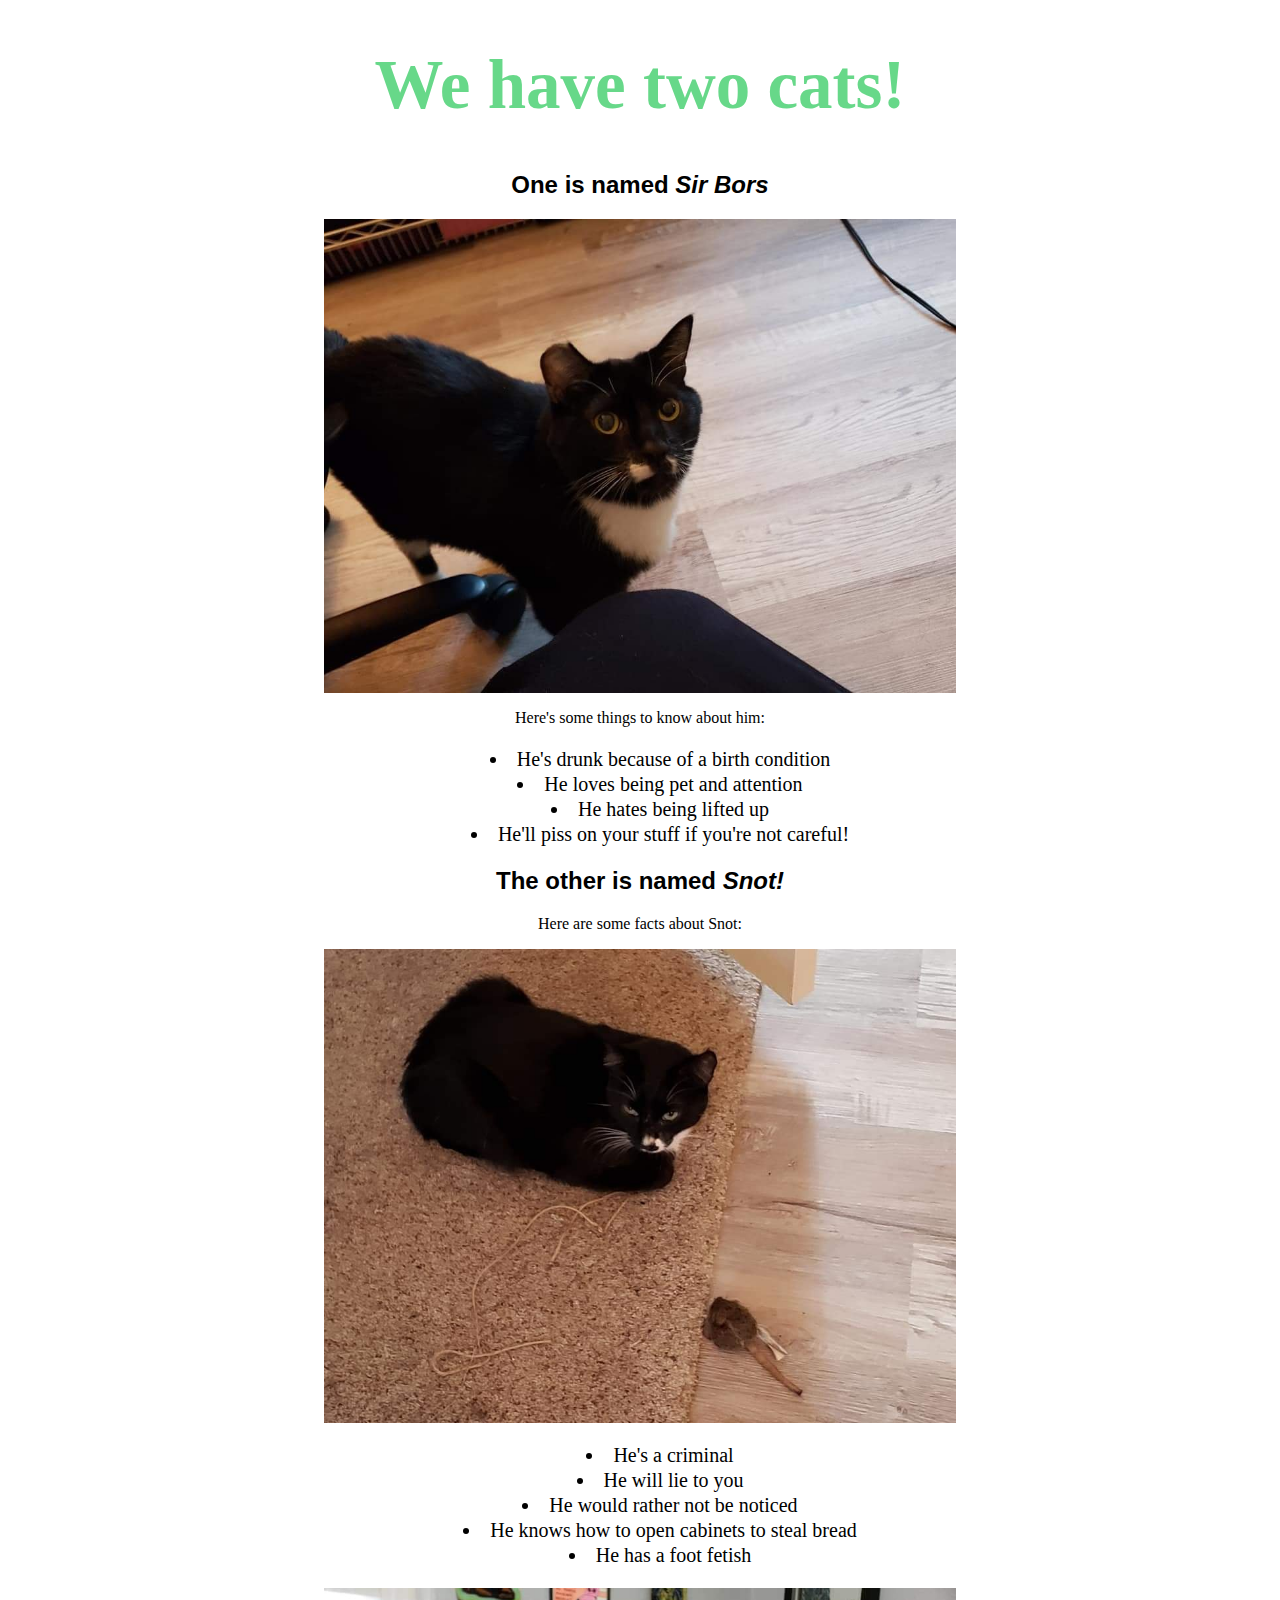
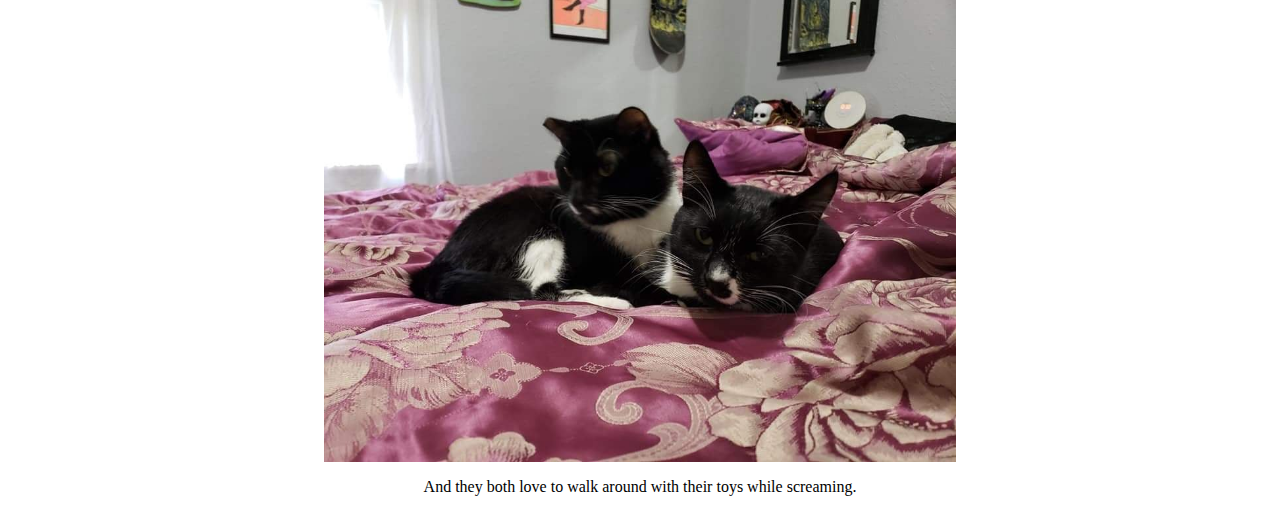
==== index.html @ 242d2d27 "rename catfacts.html to index.html" ====
<!DOCTYPE html>
<html lang="en-US">
<head>
  <link href="css/styles.css" rel="stylesheet" type="text/css">
  <title>Two cats facts</title>
</head>
<body>
  <h1>We have two cats!</h1>
  <h2>One is named <em>Sir Bors</em></h2>
  <img src="img/sir-bors.jpg" alt="A photo of this gentleman." class="center">
  <p>Here's some things to know about him:</p>
  <ul>
    <li>He's drunk because of a birth condition</li>
    <li>He loves being pet and attention</li>
    <li>He hates being lifted up</li>
    <li>He'll piss on your stuff if you're not careful!</li>
  </ul>
  <h2>The other is named <em>Snot!</em></h2>
  <p>Here are some facts about Snot:</p>
  <img src="img/snot.jpg" alt="A photo of this criminal." class="center">
  <ul>
    <li>He's a criminal</li>
    <li>He will lie to you</li>
    <li>He would rather not be noticed</li>
    <li>He knows how to open cabinets to steal bread</li>
    <li>He has a foot fetish</li>
  </ul>
  <img src="img/both-kitties.jpg" alt="A photo of two handsome bois." class="center">
  <p>And they both love to walk around with their toys while screaming.</p>
</body>
</html>
---- css/styles.css ----
h1 {
  text-align: center;
  font-size: 69px;
  color: rgba(0, 190, 57, 0.596);
}

h2 {
  font-family: sans-serif;
  text-align: center;
}

ul {
  font-size: 20px;
  line-height: 25px;
  text-align: center;
  list-style-position: inside;
}

p {
  text-align: center;
}

.center {
  display: block;
  margin-left: auto;
  margin-right: auto;
  width: 50%;
}
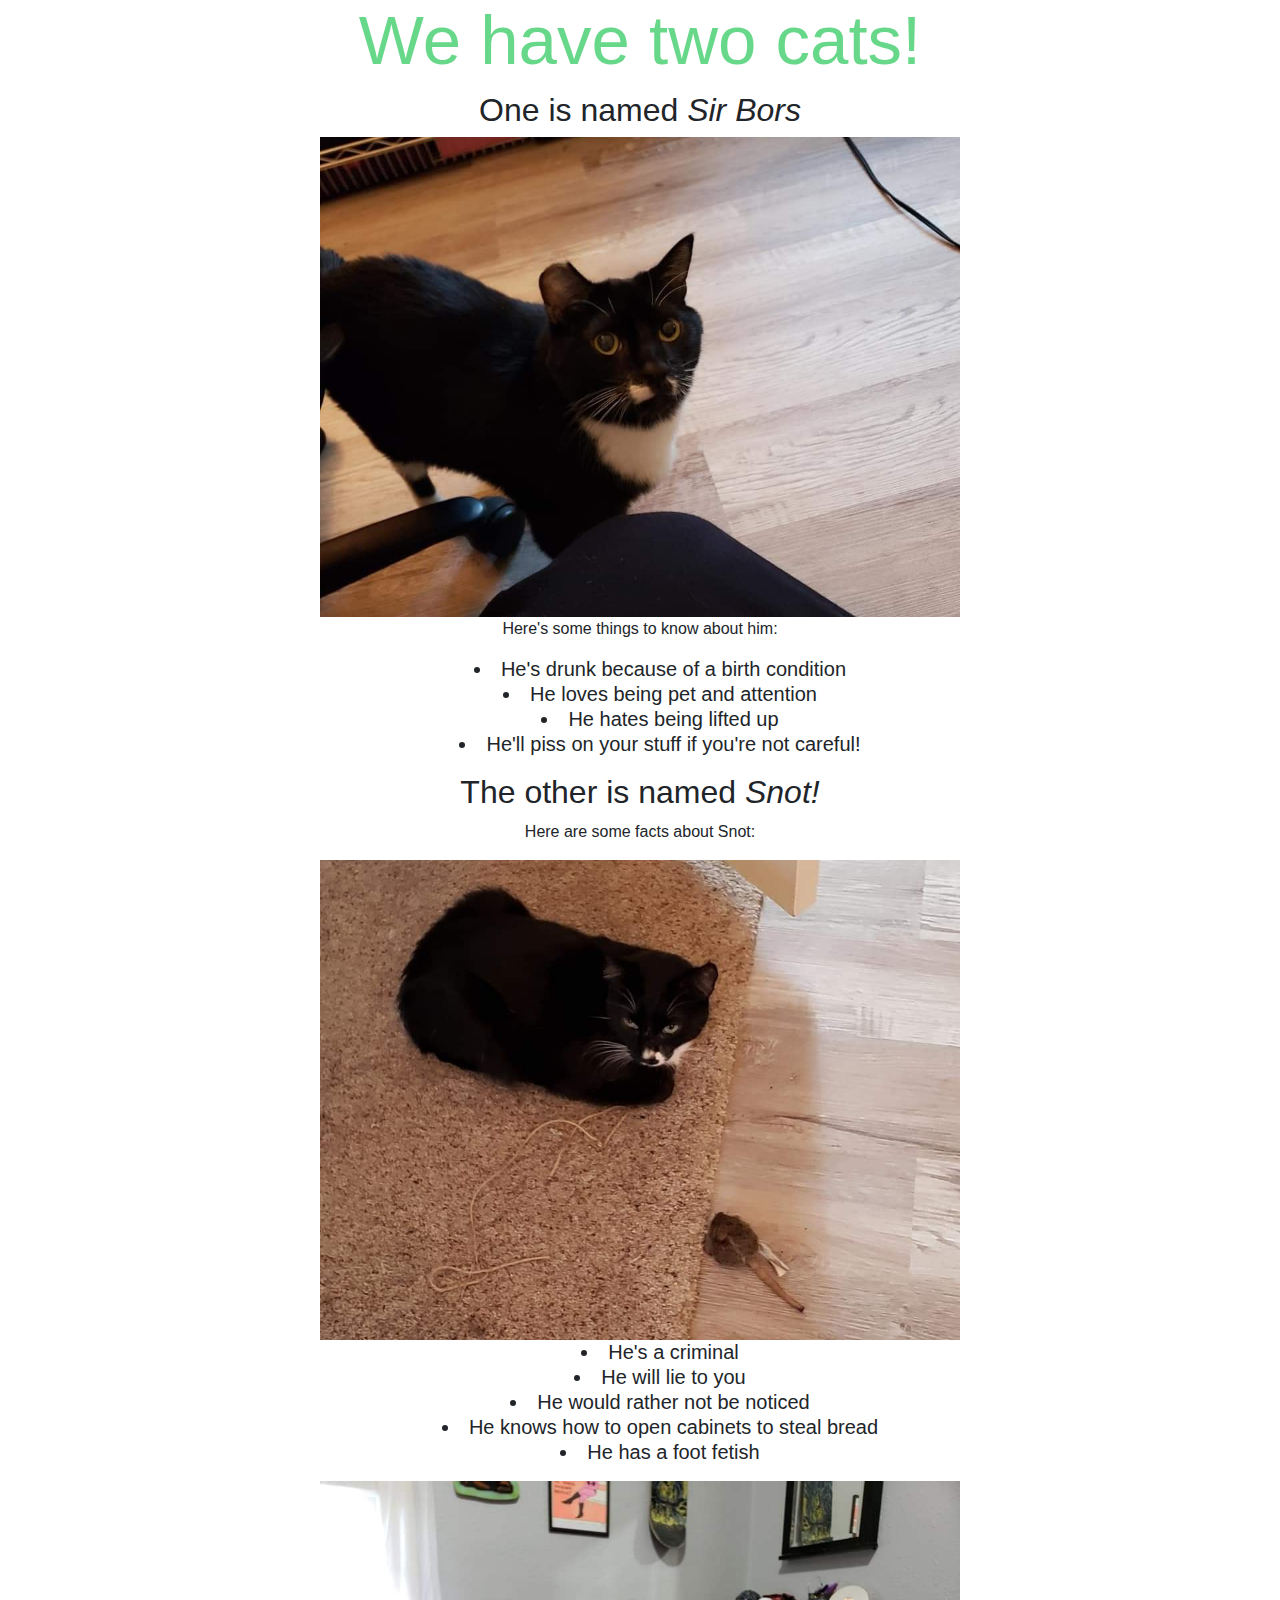
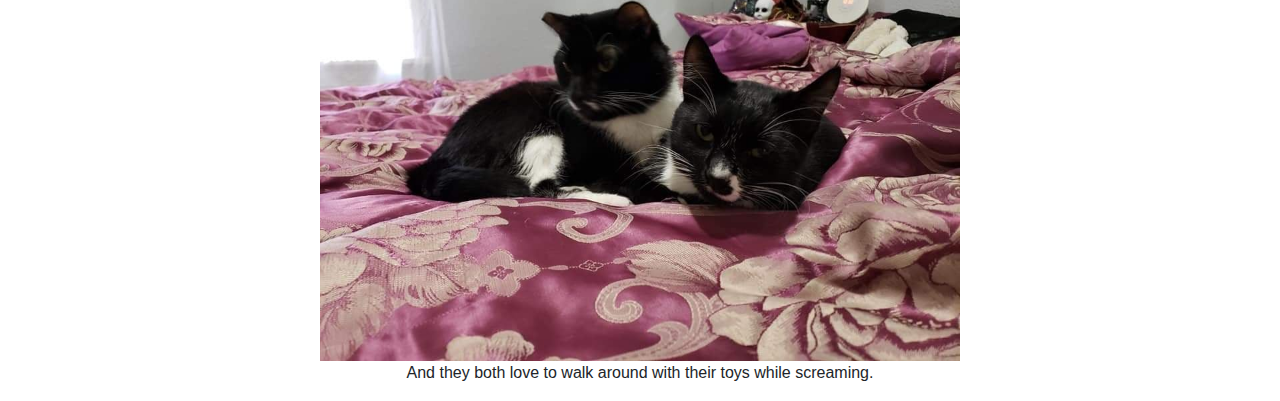
==== commit 31666fff: "add jquery and bootstrap" ====
--- a/index.html
+++ b/index.html
@@ -1,7 +1,10 @@
 <!DOCTYPE html>
 <html lang="en-US">
 <head>
+  <link href="css/bootstrap.css" rel="stylesheet" type="text/css">
   <link href="css/styles.css" rel="stylesheet" type="text/css">
+  <script src="js/jquery-3.6.0.js"></script>
+  <script src="js/scripts.js"></script>
   <title>Two cats facts</title>
 </head>
 <body>
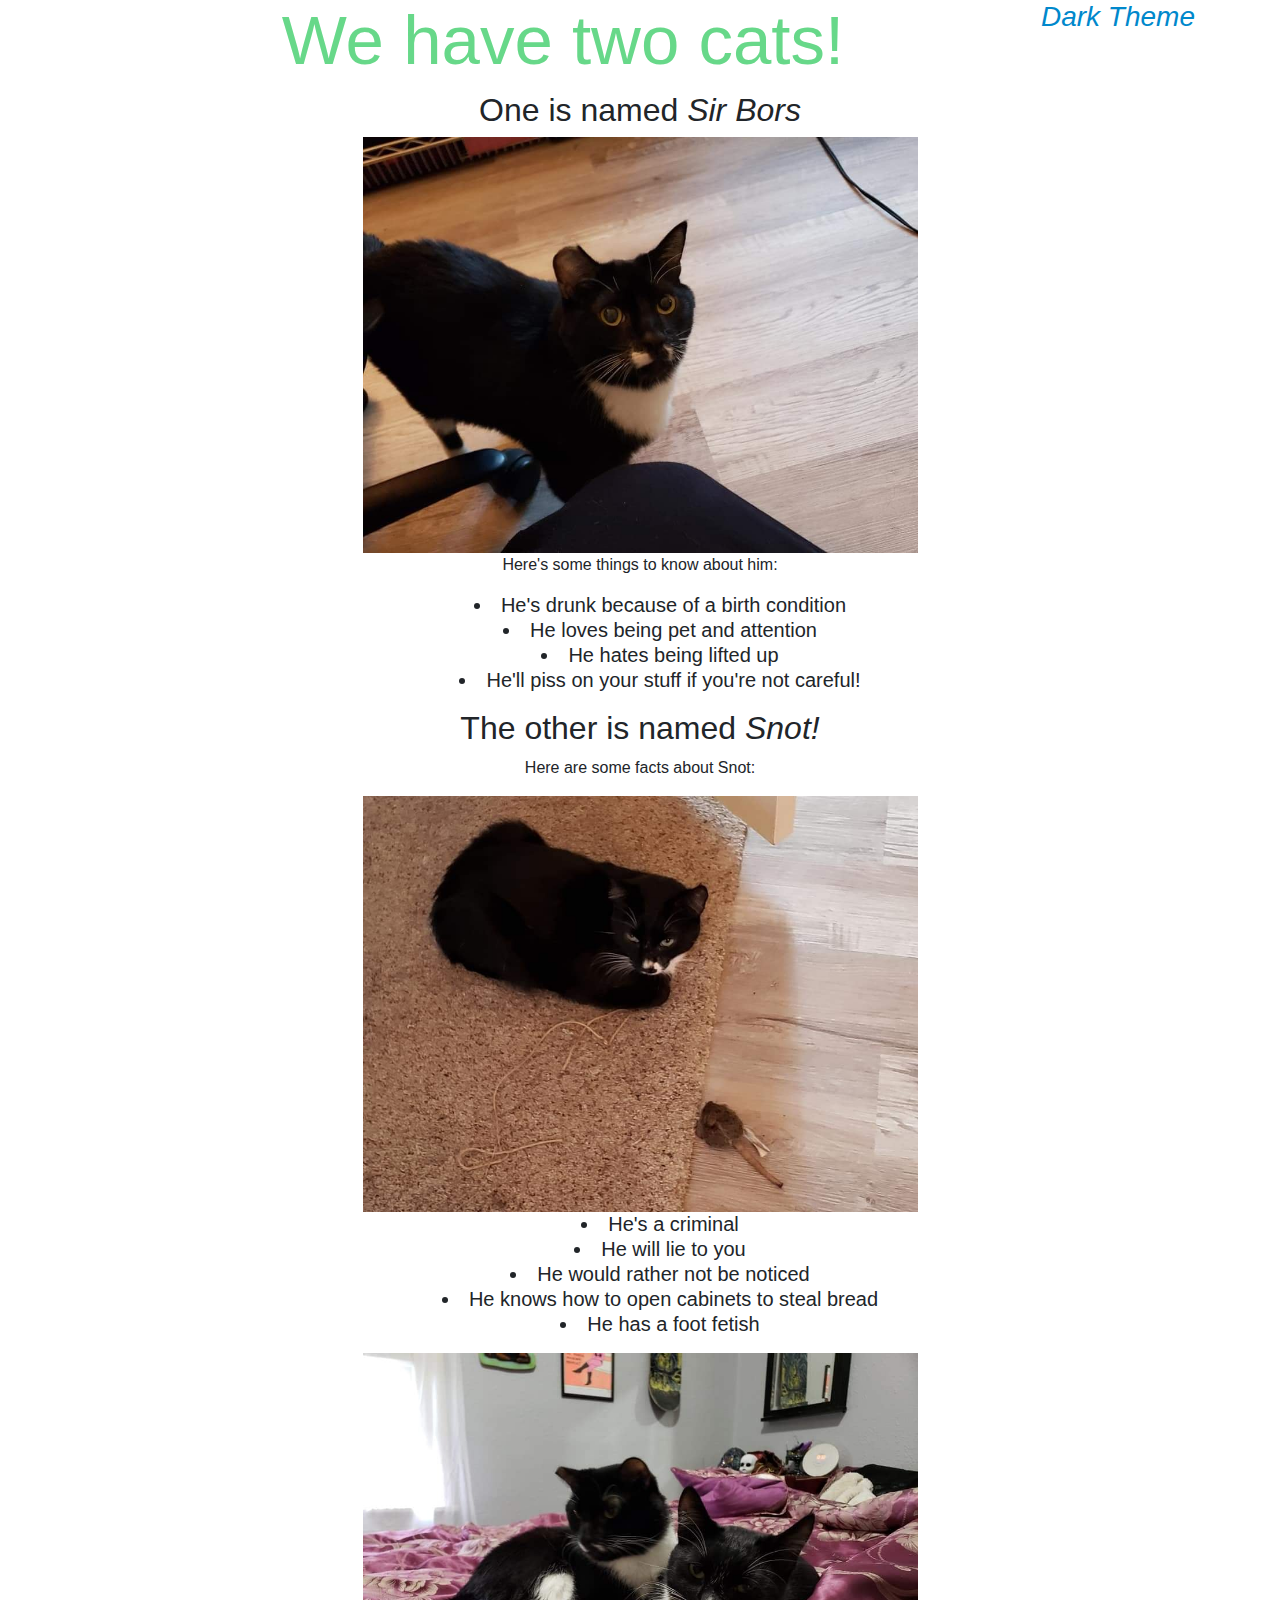
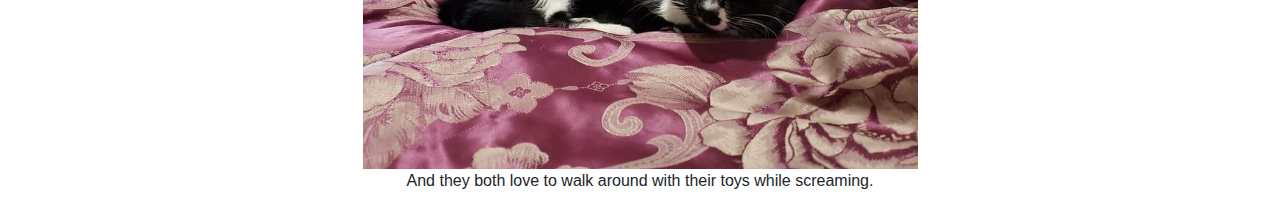
==== commit ee8e0dfc: "add link to swap betwen light and dark themes" ====
--- a/index.html
+++ b/index.html
@@ -8,27 +8,31 @@
   <title>Two cats facts</title>
 </head>
 <body>
-  <h1>We have two cats!</h1>
-  <h2>One is named <em>Sir Bors</em></h2>
-  <img src="img/sir-bors.jpg" alt="A photo of this gentleman." class="center">
-  <p>Here's some things to know about him:</p>
-  <ul>
-    <li>He's drunk because of a birth condition</li>
-    <li>He loves being pet and attention</li>
-    <li>He hates being lifted up</li>
-    <li>He'll piss on your stuff if you're not careful!</li>
-  </ul>
-  <h2>The other is named <em>Snot!</em></h2>
-  <p>Here are some facts about Snot:</p>
-  <img src="img/snot.jpg" alt="A photo of this criminal." class="center">
-  <ul>
-    <li>He's a criminal</li>
-    <li>He will lie to you</li>
-    <li>He would rather not be noticed</li>
-    <li>He knows how to open cabinets to steal bread</li>
-    <li>He has a foot fetish</li>
-  </ul>
-  <img src="img/both-kitties.jpg" alt="A photo of two handsome bois." class="center">
-  <p>And they both love to walk around with their toys while screaming.</p>
+  <div class="container">
+    <h3 class="dark-swap"><span class="clickable">Dark Theme</span></h3>
+    <h3 class="light-swap"><span class="clickable">Light Theme</span></h3>
+    <h1>We have two cats!</h1>
+    <h2>One is named <em>Sir Bors</em></h2>
+    <img src="img/sir-bors.jpg" alt="A photo of this gentleman." class="center">
+    <p>Here's some things to know about him:</p>
+    <ul>
+      <li>He's drunk because of a birth condition</li>
+      <li>He loves being pet and attention</li>
+      <li>He hates being lifted up</li>
+      <li>He'll piss on your stuff if you're not careful!</li>
+    </ul>
+    <h2>The other is named <em>Snot!</em></h2>
+    <p>Here are some facts about Snot:</p>
+    <img src="img/snot.jpg" alt="A photo of this criminal." class="center">
+    <ul>
+      <li>He's a criminal</li>
+      <li>He will lie to you</li>
+      <li>He would rather not be noticed</li>
+      <li>He knows how to open cabinets to steal bread</li>
+      <li>He has a foot fetish</li>
+    </ul>
+    <img src="img/both-kitties.jpg" alt="A photo of two handsome bois." class="center">
+    <p>And they both love to walk around with their toys while screaming.</p>
+  </div>
 </body>
 </html>--- a/css/styles.css
+++ b/css/styles.css
@@ -25,4 +25,27 @@
   margin-left: auto;
   margin-right: auto;
   width: 50%;
+}
+
+.dark-theme {
+  background-color: black;
+  color: white;
+}
+
+h3 {
+  float: right;
+}
+
+.light-swap {
+  display: none;
+}
+
+.clickable {
+  cursor: pointer;
+  color: #0088cc;
+  font-style: italic;
+}
+
+.clickable:hover {
+  text-decoration: underline;
 }